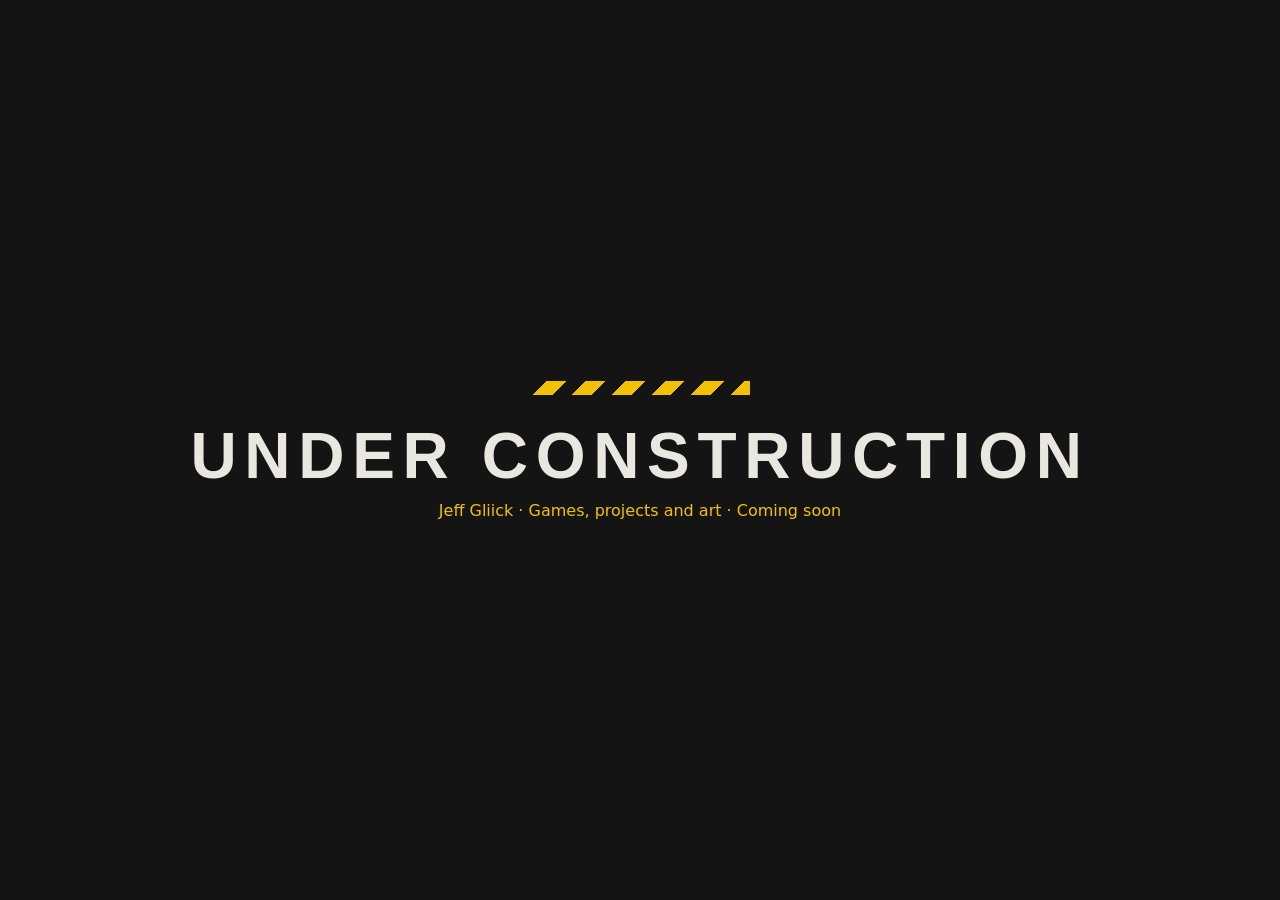
==== index.html @ 603fd088 "Add initial HTML structure for landing page" ====
<!DOCTYPE html>
<html lang="en">
<head>
  <meta charset="utf-8">
  <meta name="viewport" content="width=device-width, initial-scale=1">
  <title>Jeff Gliick</title>
  <style>
    body {
      margin: 0;
      min-height: 100vh;
      display: grid;
      place-items: center;
      background: #141414;
      color: #e8e8e0;
      font-family: system-ui, sans-serif;
      text-align: center;
    }
    .bar {
      height: 14px;
      width: 220px;
      margin: 0 auto 24px;
      background: repeating-linear-gradient(
        -45deg, #f2c200 0 14px, #141414 14px 28px);
    }
    h1 {
      font-family: Impact, "Arial Narrow Bold", sans-serif;
      letter-spacing: 0.12em;
      text-transform: uppercase;
      font-size: clamp(2rem, 8vw, 4rem);
      margin: 0 0 8px;
    }
    p { color: #f2c200; margin: 0; }
  </style>
</head>
<body>
  <main>
    <div class="bar"></div>
    <h1>Under construction</h1>
    <p>Jeff Gliick · Games, projects and art · Coming soon</p>
  </main>
</body>
</html>
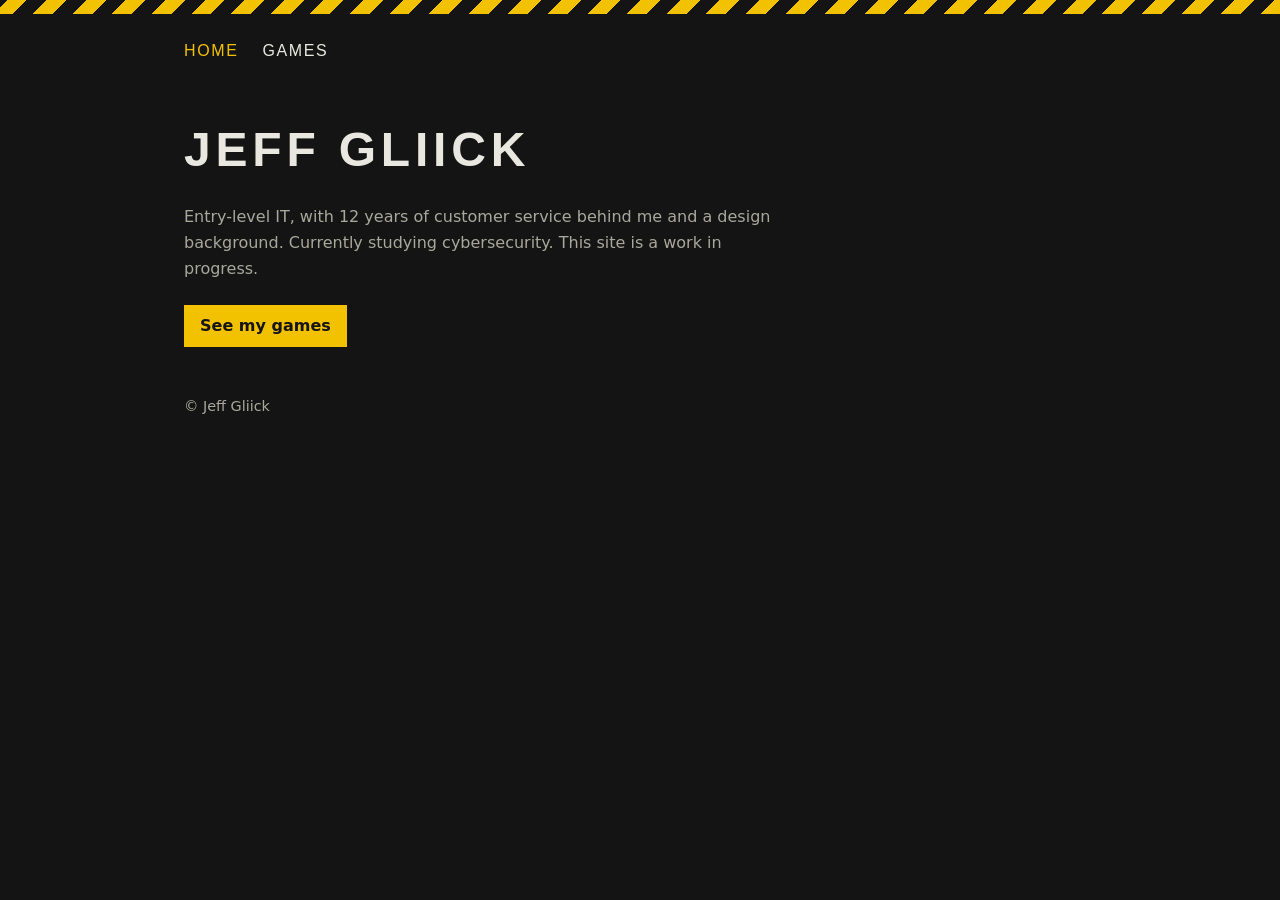
==== commit 8d7a91d0: "Refactor index.html to use external CSS and update text Replaced inline styles with an external styl" ====
--- a/index.html
+++ b/index.html
@@ -4,39 +4,23 @@
   <meta charset="utf-8">
   <meta name="viewport" content="width=device-width, initial-scale=1">
   <title>Jeff Gliick</title>
-  <style>
-    body {
-      margin: 0;
-      min-height: 100vh;
-      display: grid;
-      place-items: center;
-      background: #141414;
-      color: #e8e8e0;
-      font-family: system-ui, sans-serif;
-      text-align: center;
-    }
-    .bar {
-      height: 14px;
-      width: 220px;
-      margin: 0 auto 24px;
-      background: repeating-linear-gradient(
-        -45deg, #f2c200 0 14px, #141414 14px 28px);
-    }
-    h1 {
-      font-family: Impact, "Arial Narrow Bold", sans-serif;
-      letter-spacing: 0.12em;
-      text-transform: uppercase;
-      font-size: clamp(2rem, 8vw, 4rem);
-      margin: 0 0 8px;
-    }
-    p { color: #f2c200; margin: 0; }
-  </style>
+  <link rel="stylesheet" href="style.css">
 </head>
 <body>
+  <div class="bar"></div>
+  <header>
+    <nav>
+      <a href="index.html" aria-current="page">Home</a>
+      <a href="games.html">Games</a>
+    </nav>
+  </header>
+
   <main>
-    <div class="bar"></div>
-    <h1>Under construction</h1>
-    <p>Jeff Gliick · Games, projects and art · Coming soon</p>
+    <h1>Jeff Gliick</h1>
+    <p class="lead">Entry-level IT, with 12 years of customer service behind me and a design background. Currently studying cybersecurity. This site is a work in progress.</p>
+    <a class="btn" href="games.html">See my games</a>
   </main>
+
+  <footer>© Jeff Gliick</footer>
 </body>
 </html>
--- a/style.css
+++ b/style.css
@@ -0,0 +1,101 @@
+:root {
+  --bg: #141414;
+  --plate: #232323;
+  --plate-edge: #3a3a36;
+  --text: #e8e8e0;
+  --muted: #a8a89c;
+  --accent: #f2c200;
+}
+
+* { box-sizing: border-box; }
+
+body {
+  margin: 0;
+  background: var(--bg);
+  color: var(--text);
+  font-family: system-ui, sans-serif;
+  line-height: 1.6;
+}
+
+.bar {
+  height: 14px;
+  background: repeating-linear-gradient(
+    -45deg, var(--accent) 0 14px, var(--bg) 14px 28px);
+}
+
+header, main, footer {
+  max-width: 960px;
+  margin: 0 auto;
+  padding: 24px;
+}
+
+nav {
+  display: flex;
+  flex-wrap: wrap;
+  gap: 8px 24px;
+}
+
+nav a {
+  color: var(--text);
+  text-decoration: none;
+  font-family: Impact, "Arial Narrow Bold", sans-serif;
+  letter-spacing: 0.1em;
+  text-transform: uppercase;
+}
+
+nav a:hover, nav a[aria-current="page"] {
+  color: var(--accent);
+}
+
+h1 {
+  font-family: Impact, "Arial Narrow Bold", sans-serif;
+  letter-spacing: 0.1em;
+  text-transform: uppercase;
+  font-size: clamp(2rem, 6vw, 3rem);
+  margin: 0 0 8px;
+}
+
+h2 { margin: 0 0 8px; }
+
+.lead { color: var(--muted); max-width: 60ch; }
+
+.grid {
+  display: grid;
+  gap: 24px;
+  grid-template-columns: repeat(auto-fit, minmax(300px, 1fr));
+  margin-top: 32px;
+}
+
+.plate {
+  background: var(--plate);
+  border: 1px solid var(--plate-edge);
+  border-top: 4px solid var(--accent);
+  padding: 20px;
+}
+
+.shot {
+  aspect-ratio: 16 / 9;
+  background: #2e2e2b;
+  display: grid;
+  place-items: center;
+  color: var(--muted);
+  margin-bottom: 16px;
+}
+
+.btn {
+  display: inline-block;
+  padding: 8px 16px;
+  margin: 8px 8px 0 0;
+  background: var(--accent);
+  color: var(--bg);
+  text-decoration: none;
+  font-weight: bold;
+}
+
+.btn.alt {
+  background: transparent;
+  color: var(--accent);
+  border: 2px solid var(--accent);
+}
+
+footer { color: var(--muted); font-size: 0.9rem; }
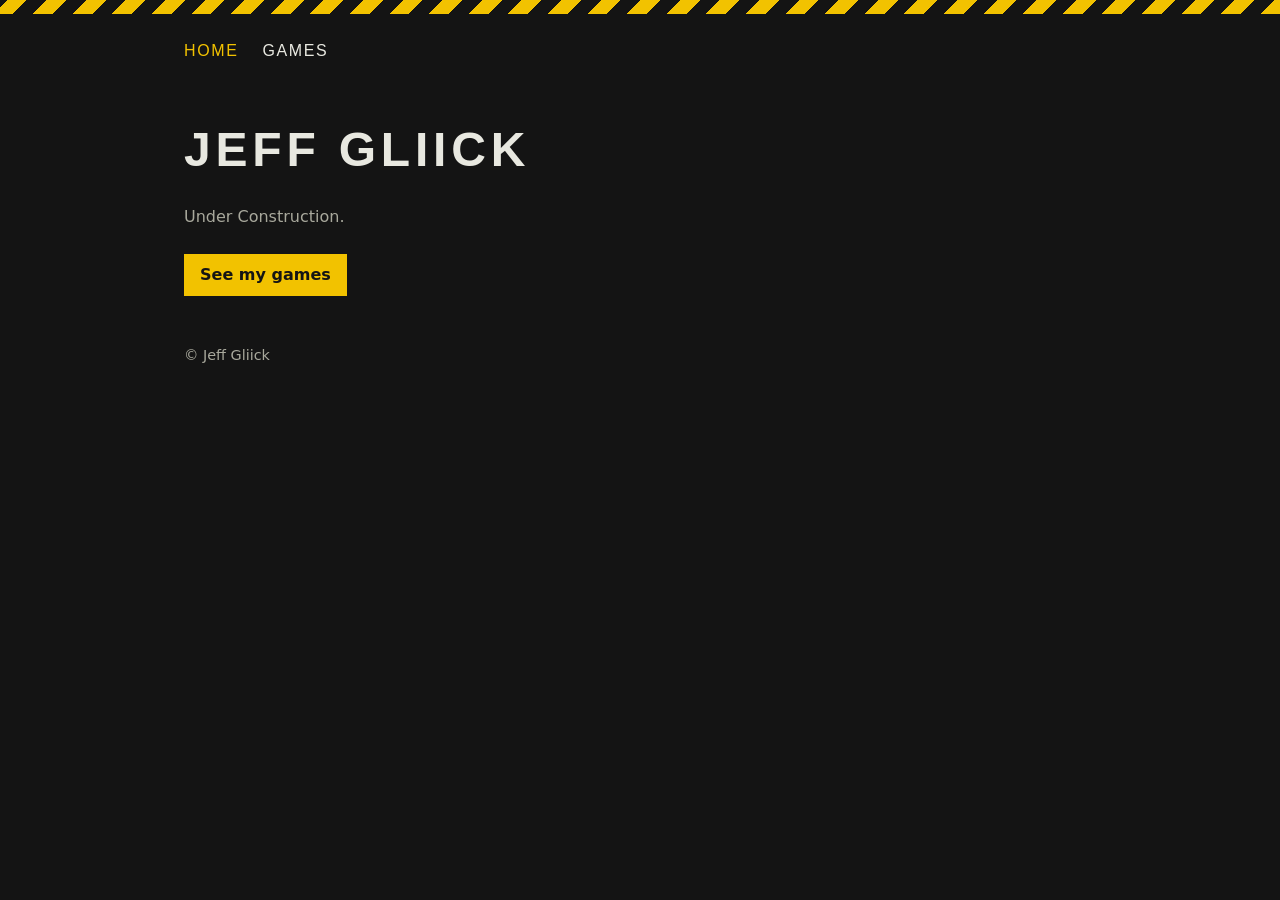
==== commit 6821d041: "Update introduction text to 'Under Construction.'" ====
--- a/index.html
+++ b/index.html
@@ -17,7 +17,7 @@
 
   <main>
     <h1>Jeff Gliick</h1>
-    <p class="lead">Entry-level IT, with 12 years of customer service behind me and a design background. Currently studying cybersecurity. This site is a work in progress.</p>
+    <p class="lead">Under Construction.</p>
     <a class="btn" href="games.html">See my games</a>
   </main>
 
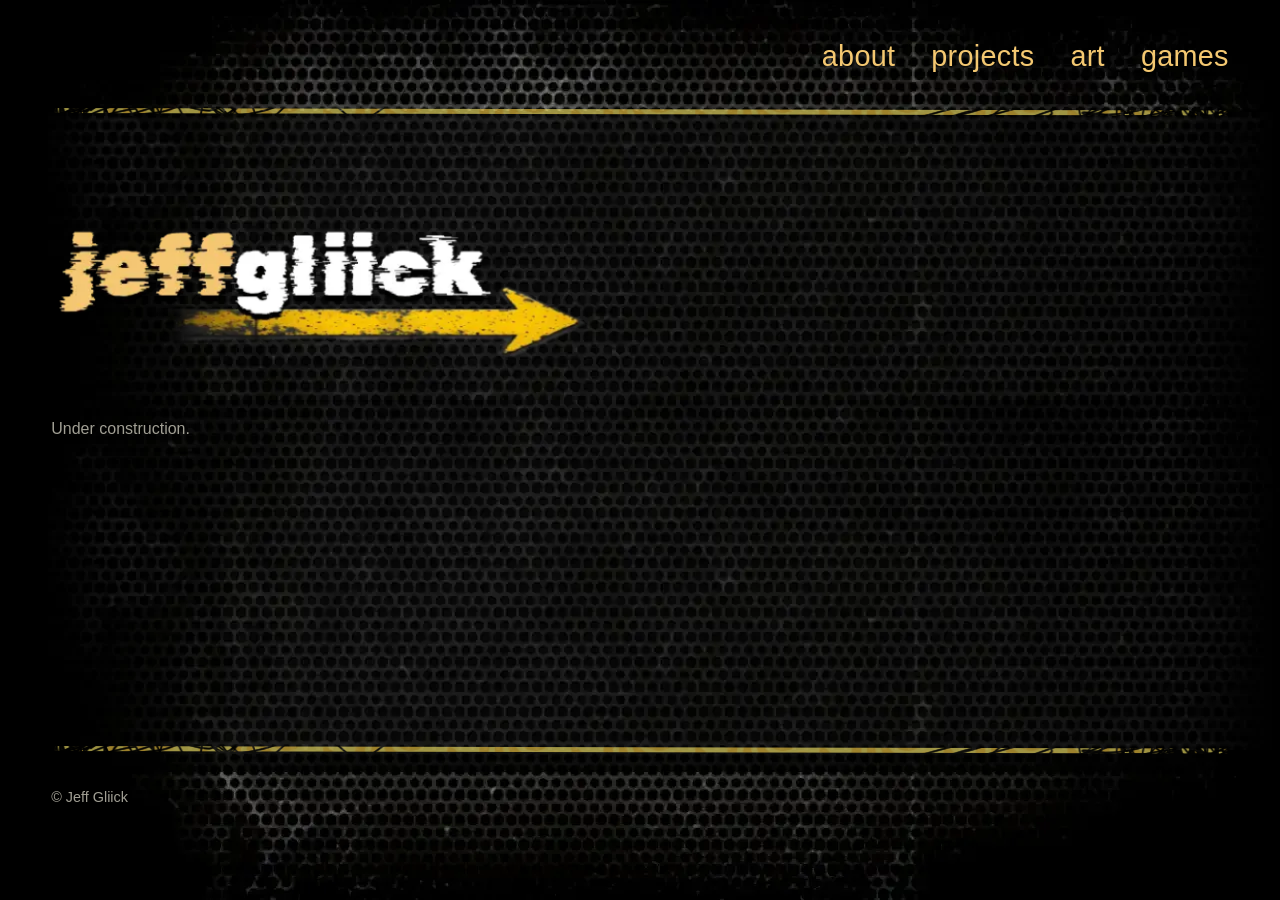
==== commit 1684881d: "Add files via upload" ====
--- a/index.html
+++ b/index.html
@@ -4,23 +4,32 @@
   <meta charset="utf-8">
   <meta name="viewport" content="width=device-width, initial-scale=1">
   <title>Jeff Gliick</title>
+  <meta name="description" content="Jeff Gliick: entry-level IT, games, projects and art.">
   <link rel="stylesheet" href="style.css">
 </head>
 <body>
-  <div class="bar"></div>
-  <header>
-    <nav>
-      <a href="index.html" aria-current="page">Home</a>
-      <a href="games.html">Games</a>
-    </nav>
+  <header class="site-header">
+    <div class="wrap">
+      <nav aria-label="Main">
+      <ul>
+        <li><a href="about.html">about</a></li>
+        <li><a href="projects.html">projects</a></li>
+        <li><a href="art.html">art</a></li>
+        <li><a href="games.html">games</a></li>
+      </ul>
+      </nav>
+    </div>
   </header>
 
   <main>
-    <h1>Jeff Gliick</h1>
-    <p class="lead">Under Construction.</p>
-    <a class="btn" href="games.html">See my games</a>
+    <div class="wrap">
+      <h1 class="hero-logo"><img src="images/logo.png" width="570" height="173" alt="Jeff Gliick"></h1>
+      <p class="note">Under construction.</p>
+    </div>
   </main>
 
-  <footer>© Jeff Gliick</footer>
+  <footer class="site-footer">
+    <div class="wrap">&copy; Jeff Gliick</div>
+  </footer>
 </body>
 </html>
--- a/style.css
+++ b/style.css
@@ -1,101 +1,173 @@
+/* jeffgliick.github.io: shared styles */
+
 :root {
-  --bg: #141414;
-  --plate: #232323;
-  --plate-edge: #3a3a36;
-  --text: #e8e8e0;
-  --muted: #a8a89c;
-  --accent: #f2c200;
+  --gold: #f4c871;
+  --text: #e9e7df;
+  --muted: #a19f94;
+  --panel: rgba(8, 8, 8, 0.72);
+  --edge: rgba(255, 255, 255, 0.1);
+  /* Swap this line when the nav font is chosen */
+  --font: "Helvetica Neue", Helvetica, Arial, sans-serif;
 }
 
 * { box-sizing: border-box; }
 
+html { background: #000; }
+
 body {
   margin: 0;
-  background: var(--bg);
+  min-height: 100vh;
+  display: flex;
+  flex-direction: column;
+  background: #000 url("images/mesh-mid.webp") center top repeat-y;
   color: var(--text);
-  font-family: system-ui, sans-serif;
+  font-family: var(--font);
   line-height: 1.6;
 }
 
-.bar {
-  height: 14px;
-  background: repeating-linear-gradient(
-    -45deg, var(--accent) 0 14px, var(--bg) 14px 28px);
+.wrap {
+  width: min(1266px, 92%);
+  margin: 0 auto;
 }
 
-header, main, footer {
-  max-width: 960px;
-  margin: 0 auto;
-  padding: 24px;
+/* ---------- header ---------- */
+
+.site-header {
+  position: relative;
+  min-height: 112px;
+  padding: 16px 0;
+  display: flex;
+  align-items: center;
+  background: #000 url("images/mesh-top.webp") center top no-repeat;
 }
 
-nav {
+.site-header .wrap {
   display: flex;
   flex-wrap: wrap;
-  gap: 8px 24px;
+  align-items: center;
+  justify-content: space-between;
+  gap: 12px 24px;
+}
+
+/* the yellow hazard rule sits on the bottom edge of the header ... */
+.site-header::after,
+.site-footer::before {
+  content: "";
+  position: absolute;
+  left: 50%;
+  width: min(1266px, 92%);
+  height: 14px;
+  transform: translateX(-50%);
+  background: url("images/hazard-line.png") center / 100% 100% no-repeat;
+  pointer-events: none;
+}
+.site-header::after { bottom: -7px; }
+/* ... and the top edge of the footer */
+.site-footer::before { top: -7px; }
+
+.brand img { display: block; width: 170px; height: auto; }
+
+nav { margin-left: auto; }
+
+nav ul {
+  display: flex;
+  flex-wrap: wrap;
+  gap: 6px clamp(1rem, 3vw, 2.25rem);
+  margin: 0;
+  padding: 0;
+  list-style: none;
 }
 
 nav a {
-  color: var(--text);
+  color: var(--gold);
   text-decoration: none;
-  font-family: Impact, "Arial Narrow Bold", sans-serif;
-  letter-spacing: 0.1em;
-  text-transform: uppercase;
+  font-size: clamp(1.1rem, 2.3vw, 1.8rem);
+  font-weight: 500;
+  letter-spacing: 0.01em;
 }
 
-nav a:hover, nav a[aria-current="page"] {
-  color: var(--accent);
+nav a:hover,
+nav a[aria-current="page"] { color: #fff; }
+
+a:focus-visible {
+  outline: 2px solid var(--gold);
+  outline-offset: 4px;
 }
 
-h1 {
-  font-family: Impact, "Arial Narrow Bold", sans-serif;
-  letter-spacing: 0.1em;
-  text-transform: uppercase;
-  font-size: clamp(2rem, 6vw, 3rem);
-  margin: 0 0 8px;
+/* ---------- content ---------- */
+
+main {
+  flex: 1;
+  padding: 48px 0 64px;
+  min-height: 560px;
 }
 
-h2 { margin: 0 0 8px; }
+.hero-logo { margin: clamp(24px, 7vh, 72px) 0 0; }
+.hero-logo img { display: block; width: min(545px, 100%); height: auto; }
 
-.lead { color: var(--muted); max-width: 60ch; }
+h1.page-title {
+  margin: 0 0 12px;
+  font-size: clamp(2.2rem, 5vw, 3.4rem);
+  font-weight: 500;
+  line-height: 1.1;
+}
+
+h2 { margin: 0 0 8px; font-size: 1.5rem; font-weight: 500; }
+
+.lead { max-width: 62ch; color: var(--muted); font-size: 1.1rem; }
+.note { margin-top: 28px; color: var(--muted); }
+
+/* ---------- game / project plates ---------- */
 
 .grid {
   display: grid;
-  gap: 24px;
+  gap: 28px;
   grid-template-columns: repeat(auto-fit, minmax(300px, 1fr));
-  margin-top: 32px;
+  margin-top: 36px;
 }
 
 .plate {
-  background: var(--plate);
-  border: 1px solid var(--plate-edge);
-  border-top: 4px solid var(--accent);
   padding: 20px;
+  background: var(--panel);
+  border: 1px solid var(--edge);
+  border-top: 3px solid var(--gold);
 }
 
 .shot {
-  aspect-ratio: 16 / 9;
-  background: #2e2e2b;
   display: grid;
   place-items: center;
+  aspect-ratio: 16 / 9;
+  margin-bottom: 16px;
+  background: rgba(255, 255, 255, 0.04);
   color: var(--muted);
-  margin-bottom: 16px;
 }
 
 .btn {
   display: inline-block;
-  padding: 8px 16px;
   margin: 8px 8px 0 0;
-  background: var(--accent);
-  color: var(--bg);
+  padding: 8px 18px;
+  background: var(--gold);
+  color: #111;
+  font-weight: 600;
   text-decoration: none;
-  font-weight: bold;
+}
+.btn.alt { background: transparent; color: var(--gold); border: 2px solid var(--gold); padding: 6px 16px; }
+.btn.off { opacity: 0.4; cursor: default; }
+
+/* ---------- footer ---------- */
+
+.site-footer {
+  position: relative;
+  min-height: 150px;
+  padding: 36px 0 24px;
+  background: #000 url("images/mesh-bottom.webp") center bottom no-repeat;
+  color: var(--muted);
+  font-size: 0.9rem;
 }
 
-.btn.alt {
-  background: transparent;
-  color: var(--accent);
-  border: 2px solid var(--accent);
+@media (max-width: 640px) {
+  .site-header .wrap { justify-content: center; }
+  nav { margin: 0; width: 100%; }
+  nav ul { justify-content: space-between; }
+  main { padding-top: 32px; }
 }
-
-footer { color: var(--muted); font-size: 0.9rem; }
